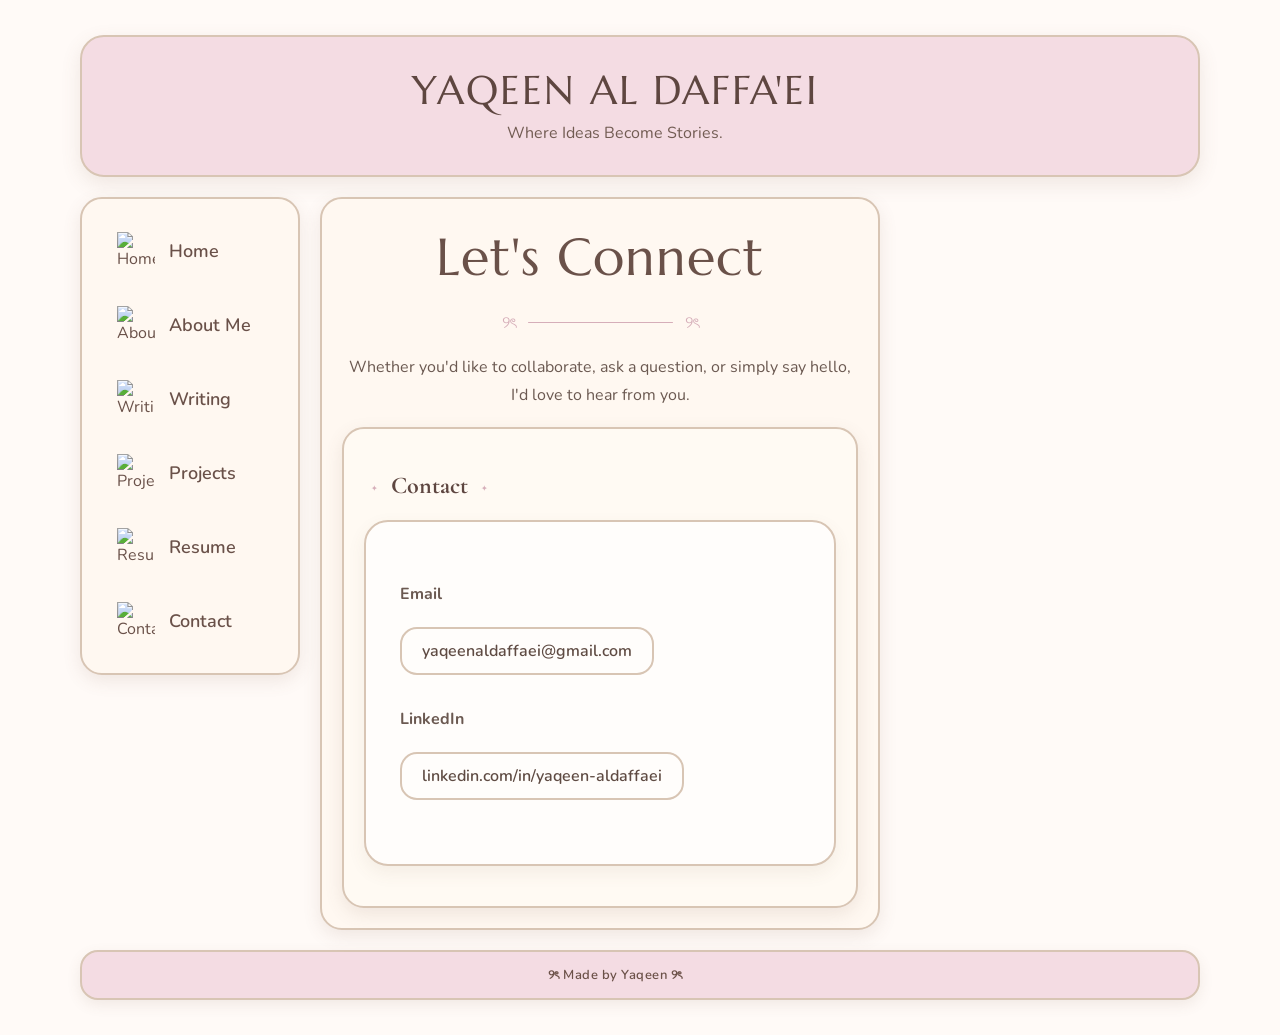
==== contact.html @ 84b3c911 "Final portfolio design and styling" ====
<!DOCTYPE html>
<html>
  <html lang="en">
<head>
  <meta charset="UTF-8">
  <meta name="viewport" content="width=device-width, initial-scale=1.0">
  <title>Yaqeen's Archive</title>
<link rel="stylesheet" href="style.css?v=9999">
<link rel="icon" type="image/png" href="icons/book-icon.png">
</head>

<body>
  <div id="container">

<header>
  <h1>YAQEEN AL DAFFA'EI</h1>
  <p>Where Ideas Become Stories.</p>
</header>

<div id="layout">

  <nav>

 <a href="index.html" class="nav-card">
  <img src="icons/home.png" alt="Home">
  <span>Home</span>
</a>

<a href="index.html#about" class="nav-card">
  <img src="icons/about.png" alt="About Me">
  <span>About Me</span>
</a>

<a href="writing.html" class="nav-card">
  <img src="icons/writing.png" alt="Writing">
  <span>Writing</span>
</a>

<a href="projects.html" class="nav-card">
  <img src="icons/projects.png" alt="Projects">
  <span>Projects</span>
</a>

<a href="resume.html" class="nav-card">
  <img src="icons/cv.png" alt="Resume">
  <span>Resume</span>
</a>

<a href="contact.html" class="nav-card">
  <img src="icons/contact.png" alt="Contact">
  <span>Contact</span>
</a>
</nav>

 <main>

<section class="hero">

<h2>Let's Connect</h2>

<p class="divider">
<p class="welcome-divider">
  <span class="mini-bow">୨ৎ</span>
  <span class="thin-line"></span>
  <span class="mini-bow">୨ৎ</span>
</p>
</p>

<p>
Whether you'd like to collaborate, ask a question, or simply say hello,
I'd love to hear from you.
</p>

</section>

<section class="card">

<h2 class="section-title">
<h2 class="writing-title">
  <span class="title-star">✦</span>
  Contact
  <span class="title-star">✦</span>
</h2>
</h2>

<div class="writing-card contact-card">

  <div class="contact-details">
    <p class="contact-label">Email</p>
    <a class="contact-link"
   href="https://mail.google.com/mail/?view=cm&fs=1&to=yaqeenaldaffaei@gmail.com"
   target="_blank"
   rel="noopener noreferrer">
  yaqeenaldaffaei@gmail.com
</a>
  </div>

  <div class="contact-details">
    <p class="contact-label">LinkedIn</p>
    <a class="contact-link"
       href="https://www.linkedin.com/in/yaqeen-aldaffaei/"
       target="_blank"
       rel="noopener noreferrer">
      linkedin.com/in/yaqeen-aldaffaei
    </a>
  </div>

</div>
</div> <!-- closes #layout -->

<footer class="site-footer">
  <p>୨ৎ Made by Yaqeen ୨ৎ</p>
</footer>

</div> <!-- closes #container -->

</body>
</html>
---- style.css ----
/* ========================================
   YAQEEN'S ARCHIVE
   CLEAN MASTER STYLESHEET
======================================== */

@import url("https://fonts.googleapis.com/css2?family=Cormorant+Garamond:wght@500;600;700&family=Marcellus&family=Nunito:wght@400;500;600;700&display=swap");


/* ========================================
   RESET
======================================== */

* {
  box-sizing: border-box;
}

html {
  scroll-behavior: smooth;
}

body {
  margin: 0;

  background-color: #fffaf7;
  background-image: url("icons/background.jpg");
  background-repeat: repeat;
  background-size: 300px;

  color: #5f4b43;

  font-family: "Nunito", sans-serif;

  animation: pageFade 0.7s ease;
}

img {
  max-width: 100%;
}

a {
  color: inherit;
}


/* ========================================
   MAIN WEBSITE WIDTH
======================================== */

#container {
  width: 1120px;
  max-width: calc(100% - 40px);

  margin: 35px auto;
}


/* ========================================
   BEAUTIFUL TYPOGRAPHY
======================================== */

h1,
h2,
h3 {
  margin-top: 0;

  color: #5e4640;

  font-family: "Cormorant Garamond", serif;
}

p {
  line-height: 1.7;
}


/* ========================================
   HEADER
======================================== */

.site-header,
header {
  padding: 28px 25px;

  margin-bottom: 20px;

  background: #f4dce3;

  border: 2px solid #d8c5b4;
  border-radius: 24px;

  box-shadow: 0 7px 20px rgba(120, 90, 70, 0.12);

  text-align: center;
}

.site-header h1,
header h1 {
  margin: 0;

  font-family: "Marcellus", serif;

  font-size: 40px;
  font-weight: 400;

  letter-spacing: 2px;
}

.site-header p,
header > p {
  margin: 5px auto 0;

  color: #725c53;

  font-size: 16px;
}


/* ========================================
   MAIN THREE-COLUMN LAYOUT

   LEFT  = Navigation
   MIDDLE = Page
   RIGHT = Side card
======================================== */

#layout {
  display: grid;

  grid-template-columns:
    220px
    minmax(0, 1fr)
    300px;

  gap: 20px;

  align-items: start;
}


/* ========================================
   NAVIGATION
======================================== */

.side-nav,
nav {
  padding: 20px;

  background: #fff8f1;

  border: 2px solid #d8c5b4;
  border-radius: 22px;

  box-shadow: 0 6px 18px rgba(120, 90, 70, 0.12);
}

.nav-card {
  display: flex;

  align-items: center;

  gap: 14px;

  padding: 13px 15px;

  margin-bottom: 10px;

  border-radius: 17px;

  color: #6a5149;

  text-decoration: none;

  transition:
    background 0.25s ease,
    transform 0.25s ease;
}

.nav-card:last-child {
  margin-bottom: 0;
}

.nav-card:hover {
  background: rgba(244, 220, 227, 0.55);

  transform: translateX(4px);
}

.nav-card img {
  width: 38px;
  height: 38px;

  flex-shrink: 0;

  object-fit: contain;
}

.nav-card span {
  font-size: 18px;
  font-weight: 600;
}


/* ========================================
   MAIN PAGE
======================================== */

.main-page,
main {
  min-width: 0;

  padding: 27px;

  background: #fff8f1;

  border: 2px solid #d8c5b4;
  border-radius: 22px;

  box-shadow: 0 6px 18px rgba(120, 90, 70, 0.12);
}


/* ========================================
   HERO
======================================== */

.hero {
  text-align: center;
}

.hero h2 {
  margin: 5px 0 4px;

  font-family: "Marcellus", serif;

  font-size: 49px;
  font-weight: 400;

  letter-spacing: 0.7px;

  color: #6a5149;
}

.hero-text,
.hero > p:not(.divider) {
  max-width: 650px;

  margin-left: auto;
  margin-right: auto;

  color: #6b5951;

  font-size: 16px;

  line-height: 1.75;
}

.divider {
  margin: 8px 0 21px;

  color: #d4bfc8;

  font-size: 18px;

  letter-spacing: 2px;

  text-align: center;
}


/* ========================================
   GENERAL CONTENT SECTIONS
======================================== */

.content-section,
.card {
  margin-top: 22px;

  padding: 24px;

  background: #fffaf3;

  border: 2px solid #d8c5b4;
  border-radius: 22px;

  box-shadow: 0 6px 16px rgba(120, 90, 70, 0.08);

  transition:
    transform 0.3s ease,
    box-shadow 0.3s ease;
}

.content-section:hover,
.card:hover {
  transform: translateY(-3px);

  box-shadow: 0 10px 23px rgba(120, 90, 70, 0.13);
}

.section-title {
  margin: 0 0 22px;

  font-size: 29px;

  text-align: left;

  color: #604941;
}


/* ========================================
   NORMAL WRITING CARDS
======================================== */

.writing-card {
  max-width: 700px;

  margin: 20px auto;

  padding: 34px;

  background: #fff1e4;

  border: 2px solid #d8c5b4;
  border-radius: 24px;

  box-shadow: 0 7px 18px rgba(120, 90, 70, 0.08);

  transition:
    transform 0.3s ease,
    box-shadow 0.3s ease;
}

.writing-card:hover {
  transform: translateY(-3px);

  box-shadow: 0 10px 23px rgba(120, 90, 70, 0.12);
}

.writing-card h3 {
  margin: 0 0 16px;

  font-size: 34px;

  color: #604941;
}

.writing-card p {
  margin-top: 0;

  color: #6b5951;

  font-size: 16px;

  line-height: 1.8;
}

.writing-card a:not(.read-button) {
  display: inline-block;

  margin-top: 12px;

  padding: 11px 20px;

  background: fff1e4;

  border: 2px solid #d8c5b4;
  border-radius: 17px;

  color: #5f4b43;

  font-weight: 600;

  text-decoration: none;

  transition: 0.25s ease;
}

.writing-card a:not(.read-button):hover {
  background: #ead0d8;

  transform: translateY(-2px);
}


/* ========================================
   RESUME INNER WHITE CARD
======================================== */

.resume-document-card {
  padding: 32px 28px;

  background: fff1e4;

  border: 2px solid #d8c5b4;
  border-radius: 24px;

  box-shadow: 0 7px 18px rgba(120, 90, 70, 0.08);

  text-align: center;
}

.resume-document-card p {
  max-width: 470px;

  margin: 0 auto;

  color: #6b5951;

  line-height: 1.8;
}


/* ========================================
   BUTTONS
======================================== */

.button-wrap {
  display: flex;

  justify-content: center;

  flex-wrap: wrap;

  gap: 12px;

  margin-top: 23px;
}

.main-button,
.read-button {
  display: inline-block;

  padding: 11px 20px;

  background: #f4dce3;

  border: 2px solid #d8c5b4;
  border-radius: 17px;

  color: #5f4b43;

  font-family: "Nunito", sans-serif;

  font-size: 14px;
  font-weight: 700;

  text-decoration: none;

  transition:
    background 0.25s ease,
    transform 0.25s ease;
}

.main-button:hover,
.read-button:hover {
  background: #ead0d8;

  transform: translateY(-2px);
}


/* ========================================
   RIGHT SIDE AREA

   IMPORTANT:
   THE AREA ITSELF HAS NO BOX.
   ONLY THE CARD INSIDE IS VISIBLE.
======================================== */

.side-area,
#layout > aside {
  min-width: 0;

  padding: 0;

  background: transparent;

  border: none;

  box-shadow: none;
}


/* ========================================
   RESUME QUICK PROFILE
   ONE CLEAN WHITE CARD
======================================== */

.resume-corner {
  width: 100%;

  padding: 29px 24px;

  background: fff1e4;

  border: 2px solid #d8c5b4;
  border-radius: 22px;

  box-shadow: 0 7px 18px rgba(120, 90, 70, 0.11);

  text-align: center;
}

.resume-corner h3 {
  margin: 0 0 28px;

  font-family: "Cormorant Garamond", serif;

  font-size: 27px;
  font-weight: 600;

  color: #5f463f;
}

.profile-item {
  margin-bottom: 24px;
}

.profile-item:last-child {
  margin-bottom: 0;
}

.resume-corner p {
  margin: 0;

  color: #6b5148;

  font-size: 15px;

  line-height: 1.6;
}

.resume-corner .corner-label {
  margin-bottom: 4px;

  color: #5f463f;

  font-weight: 700;
}


/* ========================================
   WRITING PAGE SIDE CARD
======================================== */

.writing-corner {
  width: 100%;

  padding: 29px 24px;

  background: #fffdfb;

  border: 2px solid #d8c5b4;
  border-radius: 22px;

  box-shadow: 0 7px 18px rgba(120, 90, 70, 0.11);

  text-align: center;
}

.writing-corner h3 {
  margin: 0 0 26px;

  font-family: "Cormorant Garamond", serif;

  font-size: 27px;

  color: #5f463f;
}

.writing-corner p {
  margin: 0 0 20px;

  color: #6b5148;

  line-height: 1.6;
}

.writing-corner .corner-label {
  margin-bottom: 4px;

  color: #5f463f;

  font-weight: 700;
}


/* ========================================
   PROJECT PAGE SIDE CARD
======================================== */

.project-corner {
  width: 100%;

  padding: 29px 24px;

  background: #fffdfb;

  border: 2px solid #d8c5b4;
  border-radius: 22px;

  box-shadow: 0 7px 18px rgba(120, 90, 70, 0.11);

  text-align: center;
}

.project-corner h3 {
  margin: 0 0 26px;

  font-family: "Cormorant Garamond", serif;

  font-size: 27px;

  color: #5f463f;
}

.project-corner p {
  margin: 0 0 20px;

  color: #6b5148;

  line-height: 1.6;
}

.project-corner .corner-label {
  margin-bottom: 4px;

  color: #5f463f;

  font-weight: 700;
}


/* ========================================
   HOMEPAGE OPEN BOOK
======================================== */

.book-notes {
  position: relative;

  display: grid;

  grid-template-columns: 1fr 1fr;

  margin-top: 8px;

  background: transparent;
}

.book-page {
  position: relative;

  min-height: 180px;

  padding: 23px 17px 28px;

  background: #fffaf7;

  border: 2px solid #d8c5b4;

  text-align: center;
}

.left-page {
  border-right: 1px solid #d8c5b4;

  border-radius: 28px 8px 8px 28px;

  box-shadow: -6px 7px 14px rgba(120, 90, 70, 0.10);

  transform: rotate(-0.8deg);
}

.right-page {
  border-left: 1px solid #d8c5b4;

  border-radius: 8px 28px 28px 8px;

  box-shadow: 6px 7px 14px rgba(120, 90, 70, 0.10);

  transform: rotate(0.8deg);
}

.book-page h3 {
  margin: 0 0 25px;

  font-size: 23px;
}

.book-page p {
  margin: 0 0 20px;

  color: #6b5148;

  line-height: 1.5;
}

.book-page .note-label {
  margin-bottom: 4px;

  font-weight: 700;
}

.book-notes::after {
  content: "";

  position: absolute;

  top: 8px;
  bottom: 8px;

  left: 50%;

  width: 8px;

  transform: translateX(-50%);

  background: linear-gradient(
    to right,
    rgba(120, 90, 70, 0.08),
    rgba(255, 250, 247, 0.72),
    rgba(120, 90, 70, 0.08)
  );

  border-radius: 50%;

  pointer-events: none;
}

.book-notes::before {
  content: "୨ৎ";

  position: absolute;

  bottom: -19px;
  left: 50%;

  z-index: 5;

  transform: translateX(-50%);

  color: #b98f9a;

  font-size: 23px;
}


/* ========================================
   WORDS I KEEP CARD
======================================== */

.words-card {
  position: relative;

  width: 290px;
  max-width: 100%;

  margin: 65px auto 0;

  padding: 31px 25px 25px;

  background: #fffdfb;

  border: 2px solid #d8c5b4;
  border-radius: 20px;

  box-shadow: 0 7px 18px rgba(120, 90, 70, 0.11);

  text-align: center;
}

.words-tape {
  position: absolute;

  top: -13px;
  left: 50%;

  width: 80px;
  height: 24px;

  transform: translateX(-50%) rotate(1deg);

  background: rgba(225, 177, 190, 0.68);

  border-radius: 2px;
}

.words-card h3 {
  margin: 0 0 17px;

  font-family: "Cormorant Garamond", serif;

  font-size: 25px;

  color: #5f463f;
}

.words-quote {
  margin: 0;

  color: #6b5148;

  font-family: Georgia, serif;

  font-size: 14px;
  font-style: italic;

  line-height: 1.7;
}

.words-author {
  margin: 15px 0 0;

  color: #6b5148;

  font-size: 13px;
  font-weight: 700;
}


/* ========================================
   PROJECT COVERS
======================================== */

.project-cover {
  display: block;

  width: 100%;

  max-height: 320px;

  margin-bottom: 22px;

  object-fit: cover;

  border: 2px solid #d8c5b4;
  border-radius: 18px;
}


/* ========================================
   CONTACT PAGE
======================================== */

.contact-card {
  text-align: left;
}

.contact-card h3 {
  margin-bottom: 18px;
}

.contact-card > p {
  margin-bottom: 28px;
}

.contact-details {
  margin: 24px 0 30px;
}

.contact-label {
  margin: 0 0 6px;

  font-weight: 700;
}

.contact-email {
  margin: 0;

  font-weight: 600;
}

.contact-link {
  color: #6b5148;

  font-weight: 600;

  text-decoration: none;
}

.contact-link:hover {
  text-decoration: underline;
}


/* ========================================
   OTHER EXISTING WEBSITE ELEMENTS
======================================== */

.page {
  max-width: 900px;

  margin: 0 auto;

  padding: 40px 25px;
}

.books {
  width: 100%;

  margin-bottom: 15px;

  border-radius: 18px;
}

.typewriter {
  width: 260px;
  max-width: 90%;

  margin-top: 15px;
}


/* ========================================
   HOMEPAGE FADE EFFECTS
======================================== */

.fade-title {
  animation: fadeUp 0.8s ease forwards;
}

.fade-text {
  opacity: 0;

  animation: fadeUp 0.8s ease forwards;

  animation-delay: 0.3s;
}

.fade-button {
  opacity: 0;

  animation: fadeUp 0.8s ease forwards;

  animation-delay: 0.6s;
}

@keyframes fadeUp {
  from {
    opacity: 0;

    transform: translateY(12px);
  }

  to {
    opacity: 1;

    transform: translateY(0);
  }
}

@keyframes pageFade {
  from {
    opacity: 0;
  }

  to {
    opacity: 1;
  }
}


/* ========================================
   FOOTER
======================================== */

.site-footer,
footer {
  margin-top: 20px;

  padding: 17px;

  background: #f4dce3;

  border: 2px solid #d8c5b4;
  border-radius: 22px;

  box-shadow: 0 6px 18px rgba(120, 90, 70, 0.10);

  text-align: center;
}

.site-footer p,
footer p {
  margin: 0;

  color: #6b5148;

  font-size: 14px;
}


/* =========================================
   CURSOR
========================================= */

body {
  cursor: url("icons/wand-cursor-32.png") 2 2, auto !important;
}

a,
button,
input,
textarea,
select,
label {
  cursor: url("icons/wand-cursor-32.png") 2 2, auto !important;
}



/* ========================================
   TABLET / MOBILE
======================================== */

@media (max-width: 900px) {

  #container {
    width: 92%;
    max-width: none;

    margin: 22px auto;
  }

  #layout {
    grid-template-columns: 1fr;
  }

  .side-nav,
  nav,
  .main-page,
  main,
  .side-area,
  #layout > aside {
    width: 100%;
  }

  .hero h2 {
    font-size: 42px;
  }

  .site-header h1,
  header h1 {
    font-size: 32px;
  }

  .resume-corner,
  .writing-corner,
  .project-corner {
    width: 100%;
  }

}


/* ========================================
   SMALL PHONE
======================================== */

@media (max-width: 520px) {

  #container {
    width: 94%;
  }

  .main-page,
  main {
    padding: 20px;
  }

  .content-section,
  .card {
    padding: 18px;
  }

  .resume-document-card,
  .writing-card {
    padding: 24px 18px;
  }

  .hero h2 {
    font-size: 37px;
  }

  .button-wrap {
    flex-direction: column;

    align-items: stretch;
  }

  .read-button {
    text-align: center;
  }

}
/* Make all note cards match the soft page color */

.resume-corner,
.writing-corner,
.project-corner,
.words-card,
.book-page {
  background: #fff8f1;
}
/* Keep main writing and project cards light */

.writing-card {
  background: #fffdfb;
}
/* RESTORE ORIGINAL HOME CENTER PAGE */

#layout > main {
  background: #fff8f1 !important;
  border: 2px solid #d8c5b4 !important;
  border-radius: 22px !important;
  padding: 20px !important;
  box-shadow: 0 6px 18px rgba(120, 90, 70, 0.12) !important;
}

#layout > main .hero {
  background: transparent !important;
}

#layout > main .card {
  margin-top: 18px !important;
  background: #fffaf3 !important;
  border: 2px solid #d8c5b4 !important;
  border-radius: 22px !important;
  padding: 20px !important;
  box-shadow: 0 6px 18px rgba(120, 90, 70, 0.12) !important;
}

#layout > main .hero h2 {
  font-family: "Marcellus", serif !important;
  font-size: 52px !important;
  font-weight: normal !important;
  color: #6A5149 !important;
  text-align: center !important;
  letter-spacing: 1px !important;
  margin-bottom: 8px !important;
}

#layout > main .divider {
  text-align: center !important;
  color: #D5C2CB !important;
  font-size: 20px !important;
  letter-spacing: 2px !important;
  margin: 12px 0 24px !important;
}
header h1,
header p {
  text-align: center;
  width: 100%;
}

header {
  text-align: center;
}
#container {
  margin-left: auto !important;
  margin-right: auto !important;
}

header {
  width: 100%;
  margin-left: auto !important;
  margin-right: auto !important;
}
/* =========================
   FULL-WIDTH SITE FOOTER
========================= */

.site-footer,
#container > footer {
  width: 100%;

  margin-top: 20px;
  padding: 12px 20px;

  background: #f4dce3;

  border: 2px solid #d8c5b4;
  border-radius: 18px;

  box-shadow: 0 5px 14px rgba(120, 90, 70, 0.10);

  text-align: center;
}

.site-footer p,
#container > footer p {
  margin: 0;

  color: #6b5148;

  font-size: 13px;
  font-weight: 600;

  letter-spacing: 0.5px;
}
.site-footer {
  display: flex;
  justify-content: center;
  align-items: center;
}

.site-footer p {
  width: 100%;
  margin: 0;
  text-align: center;
}
.site-footer p {
  position: relative;
  left: -25px;
}
header h1,
header > p {
  position: relative;
  left: -25px;
}
.words-card .tiny-star {
  font-size: 11px;
  color: #d6aeb9;
  vertical-align: middle;
  margin-left: 3px;
}
.welcome-accent {
  margin: 10px 0 18px;
  text-align: center;
  color: #d6aeb9;
  font-size: 11px;
  letter-spacing: 4px;
}
.welcome-divider {
  display: flex;
  align-items: center;
  justify-content: center;
  gap: 12px;
  margin: 12px 0 22px;
}

.welcome-divider .mini-bow {
  color: #d6aeb9;
  font-size: 17px;
  line-height: 1;
  font-weight: 400;
}

.welcome-divider .thin-line {
  width: 145px;
  height: 1px;
  background: #d6aeb9;
  border-radius: 10px;
}
.main-button .button-star {
  font-size: 9px;
  color: #d6aeb9;
  margin: 0 5px;
  vertical-align: middle;
}
.writing-title .title-star {
  font-size: 10px;
  color: #d6aeb9;
  margin: 0 7px;
  vertical-align: middle;
}
.writing-section-title {
  display: flex;
  align-items: center;
  gap: 12px;
}

.writing-section-title .section-star {
  font-size: 10px;
  color: #d6aeb9;
  line-height: 1;
}
/* Tiny pink stars */
.tiny-star,
.title-star,
.section-star {
  font-size: 8px !important;
  color: #d6aeb9 !important;
  font-weight: 400 !important;
  vertical-align: middle !important;
  line-height: 1 !important;
}
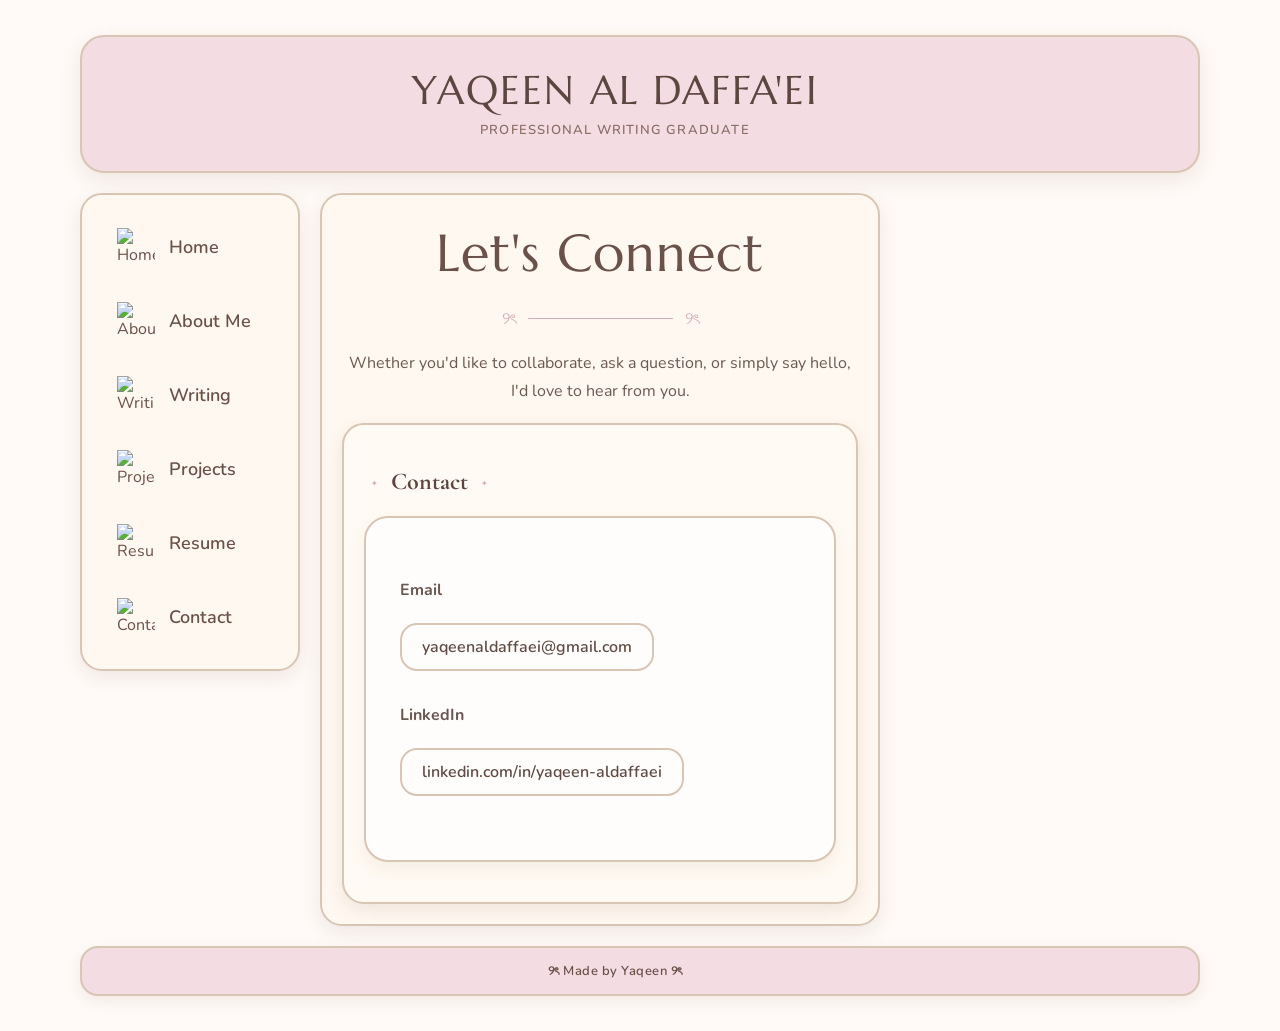
==== commit b58472fb: "Update portfolio header" ====
--- a/contact.html
+++ b/contact.html
@@ -4,7 +4,8 @@
 <head>
   <meta charset="UTF-8">
   <meta name="viewport" content="width=device-width, initial-scale=1.0">
-  <title>Yaqeen's Archive</title>
+  <!-- contact.html -->
+<title>୨ৎ Contact ୨ৎ | Yaqeen Al Daffa'ei</title>
 <link rel="stylesheet" href="style.css?v=9999">
 <link rel="icon" type="image/png" href="icons/book-icon.png">
 </head>
@@ -14,7 +15,7 @@
 
 <header>
   <h1>YAQEEN AL DAFFA'EI</h1>
-  <p>Where Ideas Become Stories.</p>
+  <p class="professional-title">Professional Writing Graduate</p>
 </header>
 
 <div id="layout">
--- a/style.css
+++ b/style.css
@@ -1284,4 +1284,13 @@
   font-weight: 400 !important;
   vertical-align: middle !important;
   line-height: 1 !important;
+}
+.professional-title {
+  font-family: "Nunito", sans-serif;
+  font-size: 13px;
+  font-weight: 600;
+  color: #8b6f67;
+  letter-spacing: 1.2px;
+  text-transform: uppercase;
+  margin: 4px 0 2px;
 }
